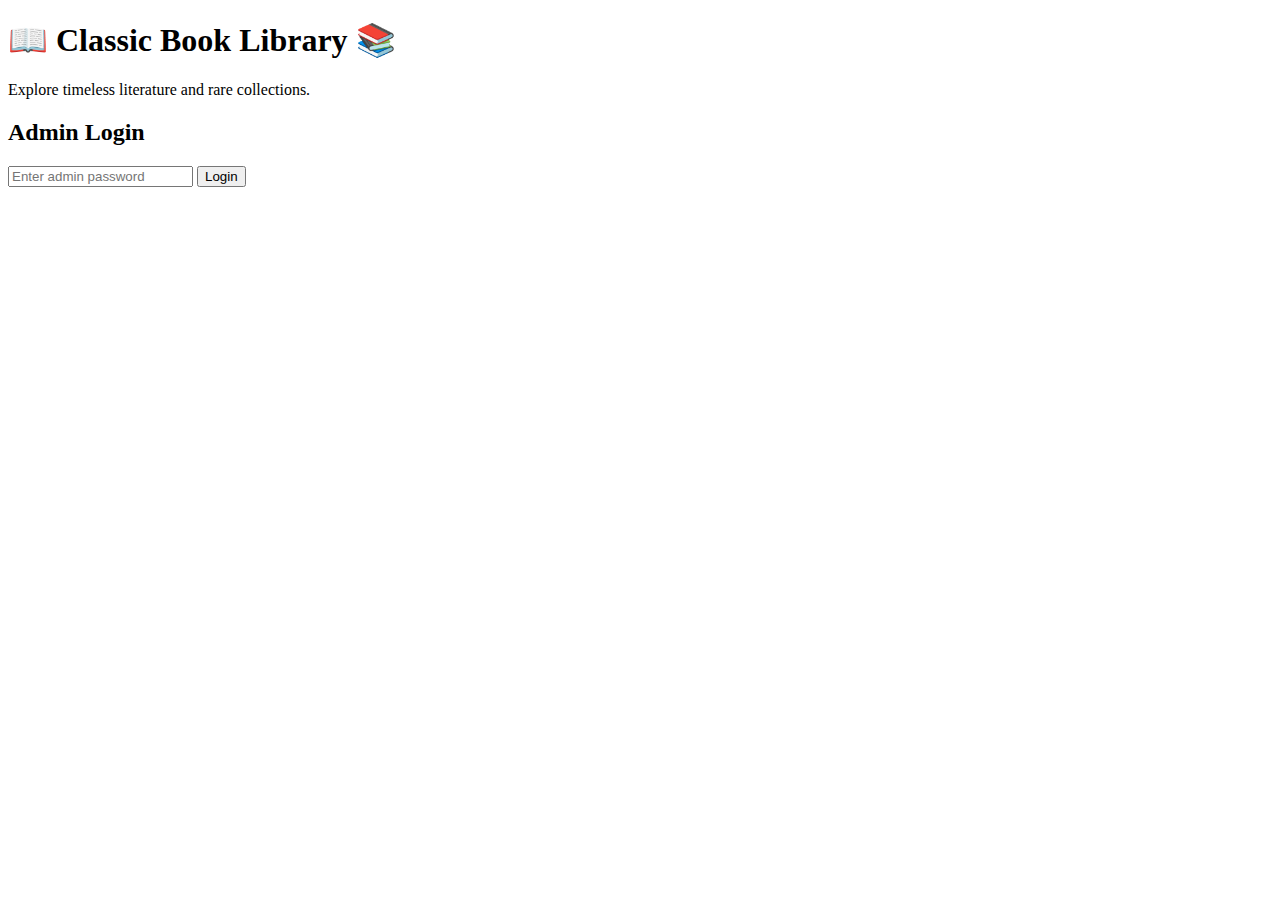
==== indexd.html @ d463eb42 "Create indexd.html" ====
<!DOCTYPE html>
<html lang="en">
<head>
    <meta charset="UTF-8">
    <meta name="viewport" content="width=device-width, initial-scale=1.0">
    <title>Classic Book Library</title>
    <link rel="stylesheet" href="style.css">
    <script defer src="script.js"></script>
</head>
<body>
    <header>
        <h1>📖 Classic Book Library 📚</h1>
        <p>Explore timeless literature and rare collections.</p>
    </header>

    <!-- Admin Login Section -->
    <section id="admin-login">
        <h2>Admin Login</h2>
        <input type="password" id="admin-password" placeholder="Enter admin password">
        <button onclick="checkPassword()">Login</button>
    </section>

    <!-- Upload Section (Hidden Initially) -->
    <section id="add-book-section" style="display: none;">
        <h2>Add a New Book</h2>
        <form id="book-form">
            <input type="text" id="title" placeholder="Book Title" required>
            <input type="text" id="author" placeholder="Author" required>
            <input type="file" id="book-file" a

        <p>&copy; 2025 The Old Library | All Rights Reserved</p>
    </footer>
 </body>
</html>
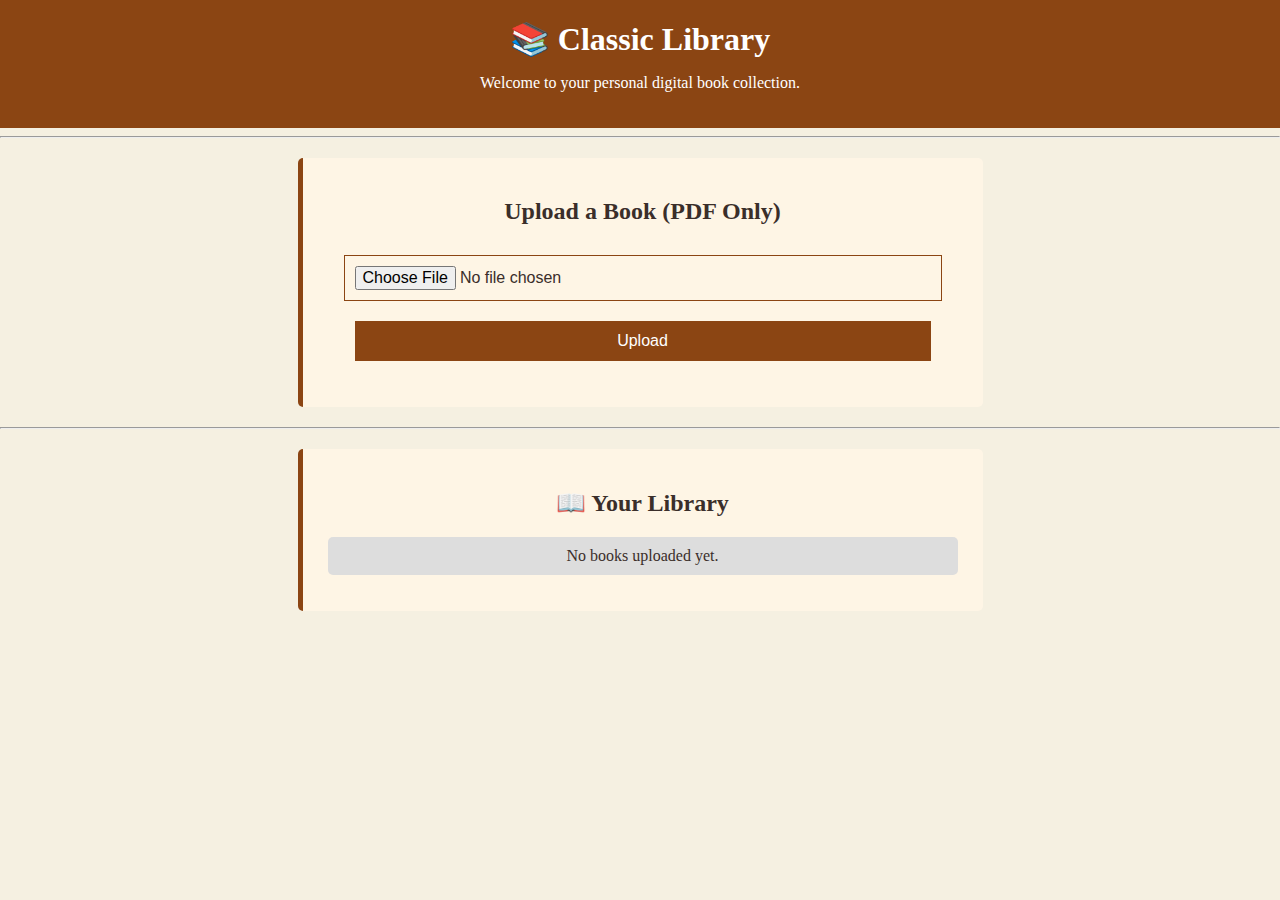
==== commit 3cda740d: "Update indexd.html" ====
--- a/indexd.html
+++ b/indexd.html
@@ -3,32 +3,38 @@
 <head>
     <meta charset="UTF-8">
     <meta name="viewport" content="width=device-width, initial-scale=1.0">
-    <title>Classic Book Library</title>
+    <title>Classic Library</title>
     <link rel="stylesheet" href="style.css">
     <script defer src="script.js"></script>
 </head>
 <body>
+
     <header>
-        <h1>📖 Classic Book Library 📚</h1>
-        <p>Explore timeless literature and rare collections.</p>
+        <h1>📚 Classic Library</h1>
+        <p>Welcome to your personal digital book collection.</p>
     </header>
 
-    <!-- Admin Login Section -->
-    <section id="admin-login">
-        <h2>Admin Login</h2>
-        <input type="password" id="admin-password" placeholder="Enter admin password">
-        <button onclick="checkPassword()">Login</button>
+    <hr>
+
+    <!-- Upload Section -->
+    <section id="upload-section">
+        <h2>Upload a Book (PDF Only)</h2>
+        <form id="upload-form">
+            <input type="file" id="fileInput" accept="application/pdf">
+            <button type="submit">Upload</button>
+        </form>
+        <p id="upload-status"></p>
     </section>
 
-    <!-- Upload Section (Hidden Initially) -->
-    <section id="add-book-section" style="display: none;">
-        <h2>Add a New Book</h2>
-        <form id="book-form">
-            <input type="text" id="title" placeholder="Book Title" required>
-            <input type="text" id="author" placeholder="Author" required>
-            <input type="file" id="book-file" a
+    <hr>
 
-        <p>&copy; 2025 The Old Library | All Rights Reserved</p>
-    </footer>
- </body>
+    <!-- Book List -->
+    <section id="library">
+        <h2>📖 Your Library</h2>
+        <ul id="book-list">
+            <li>No books uploaded yet.</li>
+        </ul>
+    </section>
+
+</body>
 </html>
--- a/style.css
+++ b/style.css
@@ -0,0 +1,65 @@
+body {
+    font-family: 'Georgia', serif;
+    background-color: #f5f0e1;
+    color: #3a2e2a;
+    text-align: center;
+    margin: 0;
+    padding: 0;
+}
+
+header {
+    background-color: #8b4513;
+    color: white;
+    padding: 20px;
+}
+
+h1 {
+    margin: 0;
+    font-size: 2rem;
+}
+
+section {
+    margin: 20px auto;
+    width: 50%;
+    padding: 20px;
+    background: rgba(255, 245, 230, 0.9);
+    border-left: 5px solid #8b4513;
+    border-radius: 5px;
+}
+
+input, button {
+    margin: 10px;
+    padding: 10px;
+    width: 90%;
+    font-size: 1rem;
+    border: 1px solid #8b4513;
+}
+
+button {
+    background-color: #8b4513;
+    color: white;
+    cursor: pointer;
+}
+
+button:hover {
+    background-color: #5a3210;
+}
+
+ul {
+    list-style-type: none;
+    padding: 0;
+}
+
+ul li {
+    padding: 10px;
+    background: #ddd;
+    margin: 5px;
+    border-radius: 5px;
+}
+
+footer {
+    margin-top: 20px;
+    padding: 10px;
+    background-color: #8b4513;
+    color: white;
+}
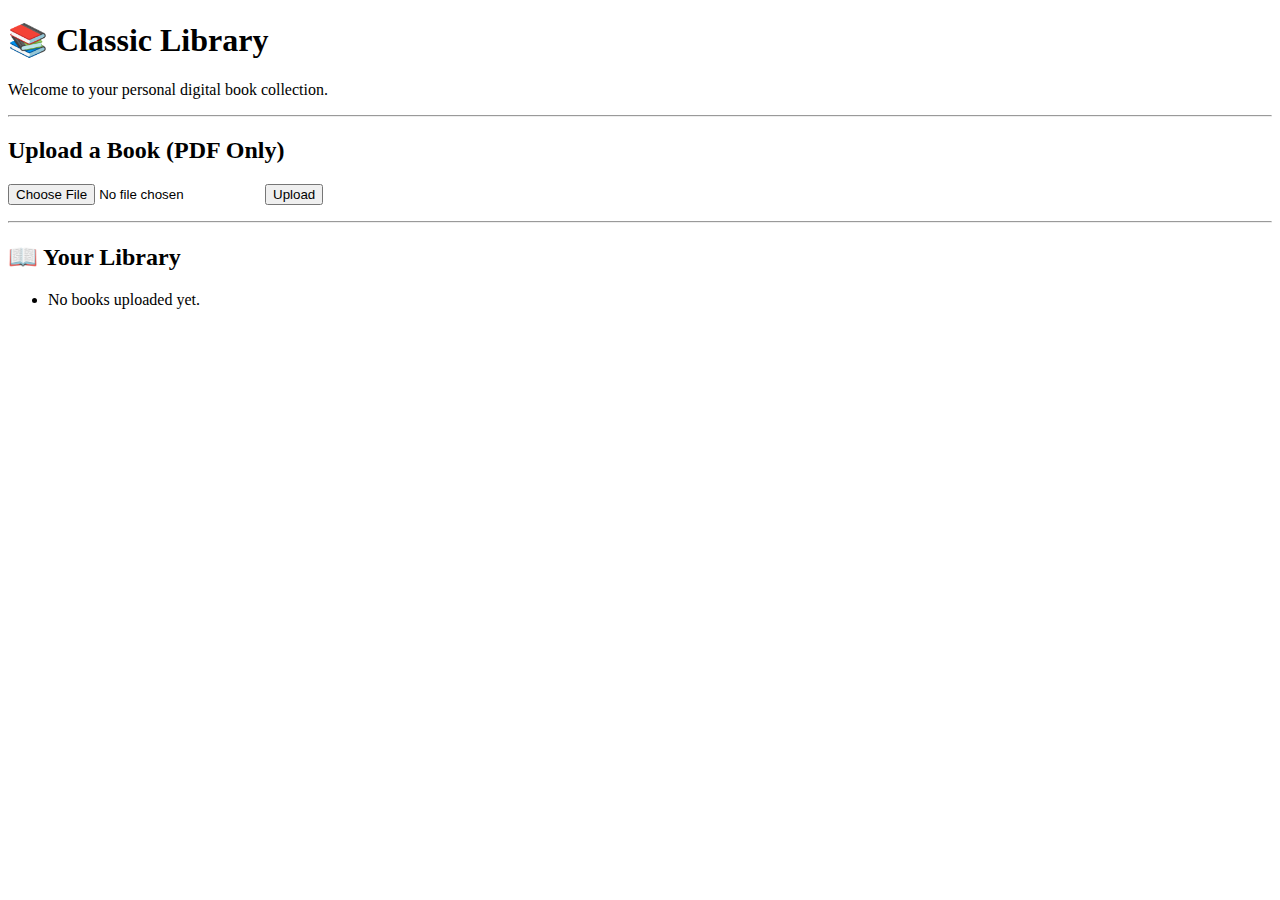
==== commit b609ddb0: "Update indexd.html" ====
--- a/indexd.html
+++ b/indexd.html
@@ -4,9 +4,10 @@
     <meta charset="UTF-8">
     <meta name="viewport" content="width=device-width, initial-scale=1.0">
     <title>Classic Library</title>
-    <link rel="stylesheet" href="style.css">
-    <script defer src="script.js"></script>
+    <link rel="stylesheet" href="css/style.css">
+    <script defer src="js/script.js"></script>
 </head>
+    
 <body>
 
     <header>
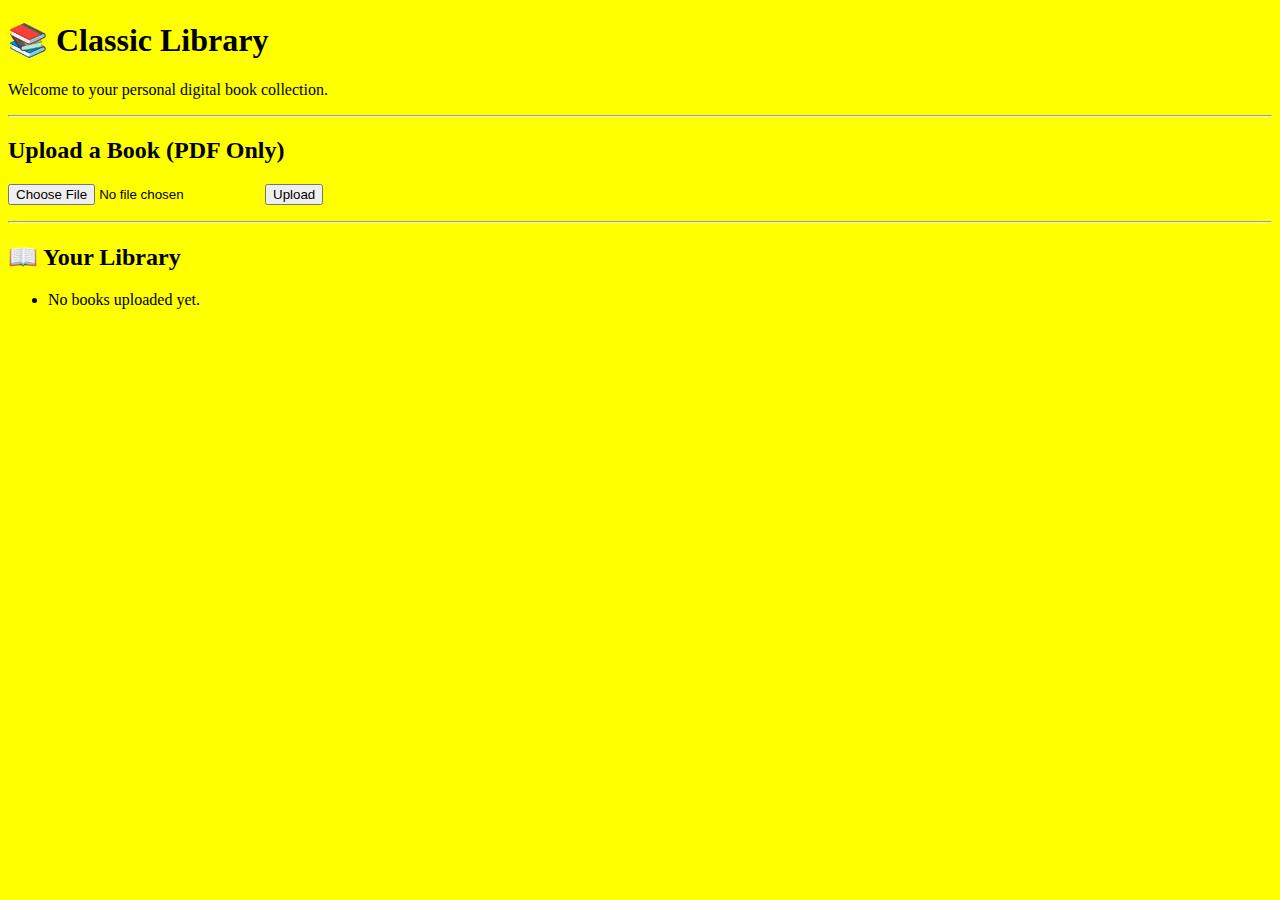
==== commit 51d49a89: "Update indexd.html" ====
--- a/indexd.html
+++ b/indexd.html
@@ -6,6 +6,13 @@
     <title>Classic Library</title>
     <link rel="stylesheet" href="css/style.css">
     <script defer src="js/script.js"></script>
+    <style>
+    body {
+        background-color: yellow !important;
+    }
+</style>
+
+        
 </head>
     
 <body>
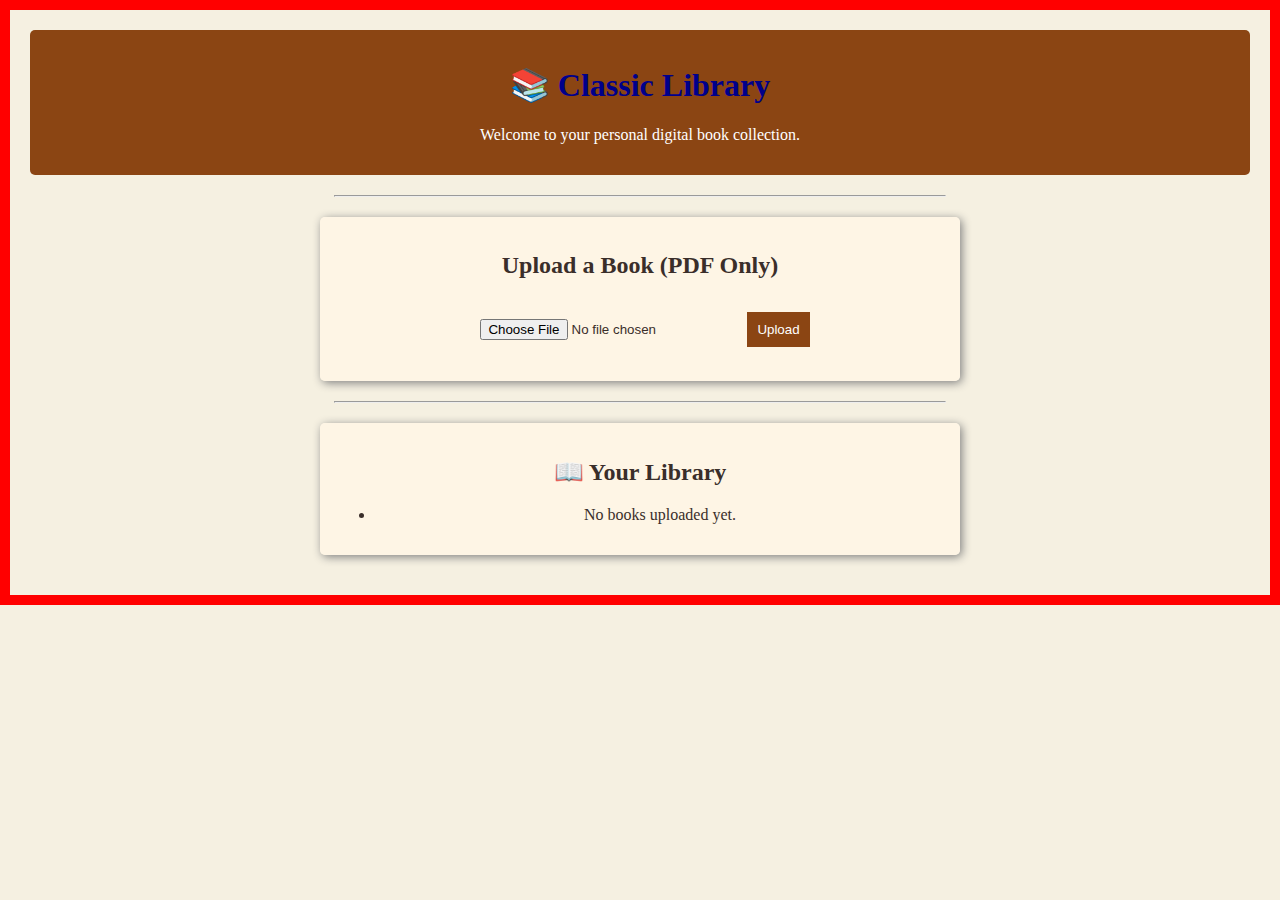
==== commit aedff73c: "Update indexd.html" ====
--- a/indexd.html
+++ b/indexd.html
@@ -4,15 +4,8 @@
     <meta charset="UTF-8">
     <meta name="viewport" content="width=device-width, initial-scale=1.0">
     <title>Classic Library</title>
-    <link rel="stylesheet" href="css/style.css">
+    <link rel="stylesheet" href="./style.css">
     <script defer src="js/script.js"></script>
-    <style>
-    body {
-        background-color: yellow !important;
-    }
-</style>
-
-        
 </head>
     
 <body>
--- a/style.css
+++ b/style.css
@@ -0,0 +1,50 @@
+body {
+    font-family: 'Georgia', serif;
+    background-color: #f5f0e1;
+    color: #3a2e2a;
+    margin: 0;
+    padding: 20px;
+    text-align: center;
+}
+
+h1 {
+    color: darkblue;
+}
+
+header {
+    background-color: #8b4513;
+    color: white;
+    padding: 15px;
+    border-radius: 5px;
+}
+
+hr {
+    width: 50%;
+    margin: 20px auto;
+}
+
+section {
+    background-color: rgba(255, 245, 230, 0.9);
+    padding: 15px;
+    margin: 20px auto;
+    width: 50%;
+    border-radius: 5px;
+    box-shadow: 2px 2px 10px gray;
+}
+
+input, button {
+    padding: 10px;
+    margin-top: 10px;
+}
+
+body {
+    border: 10px solid red; /* A temporary visual check */
+}
+
+
+button {
+    background-color: #8b4513;
+    color: white;
+    border: none;
+    cursor: pointer;
+}
